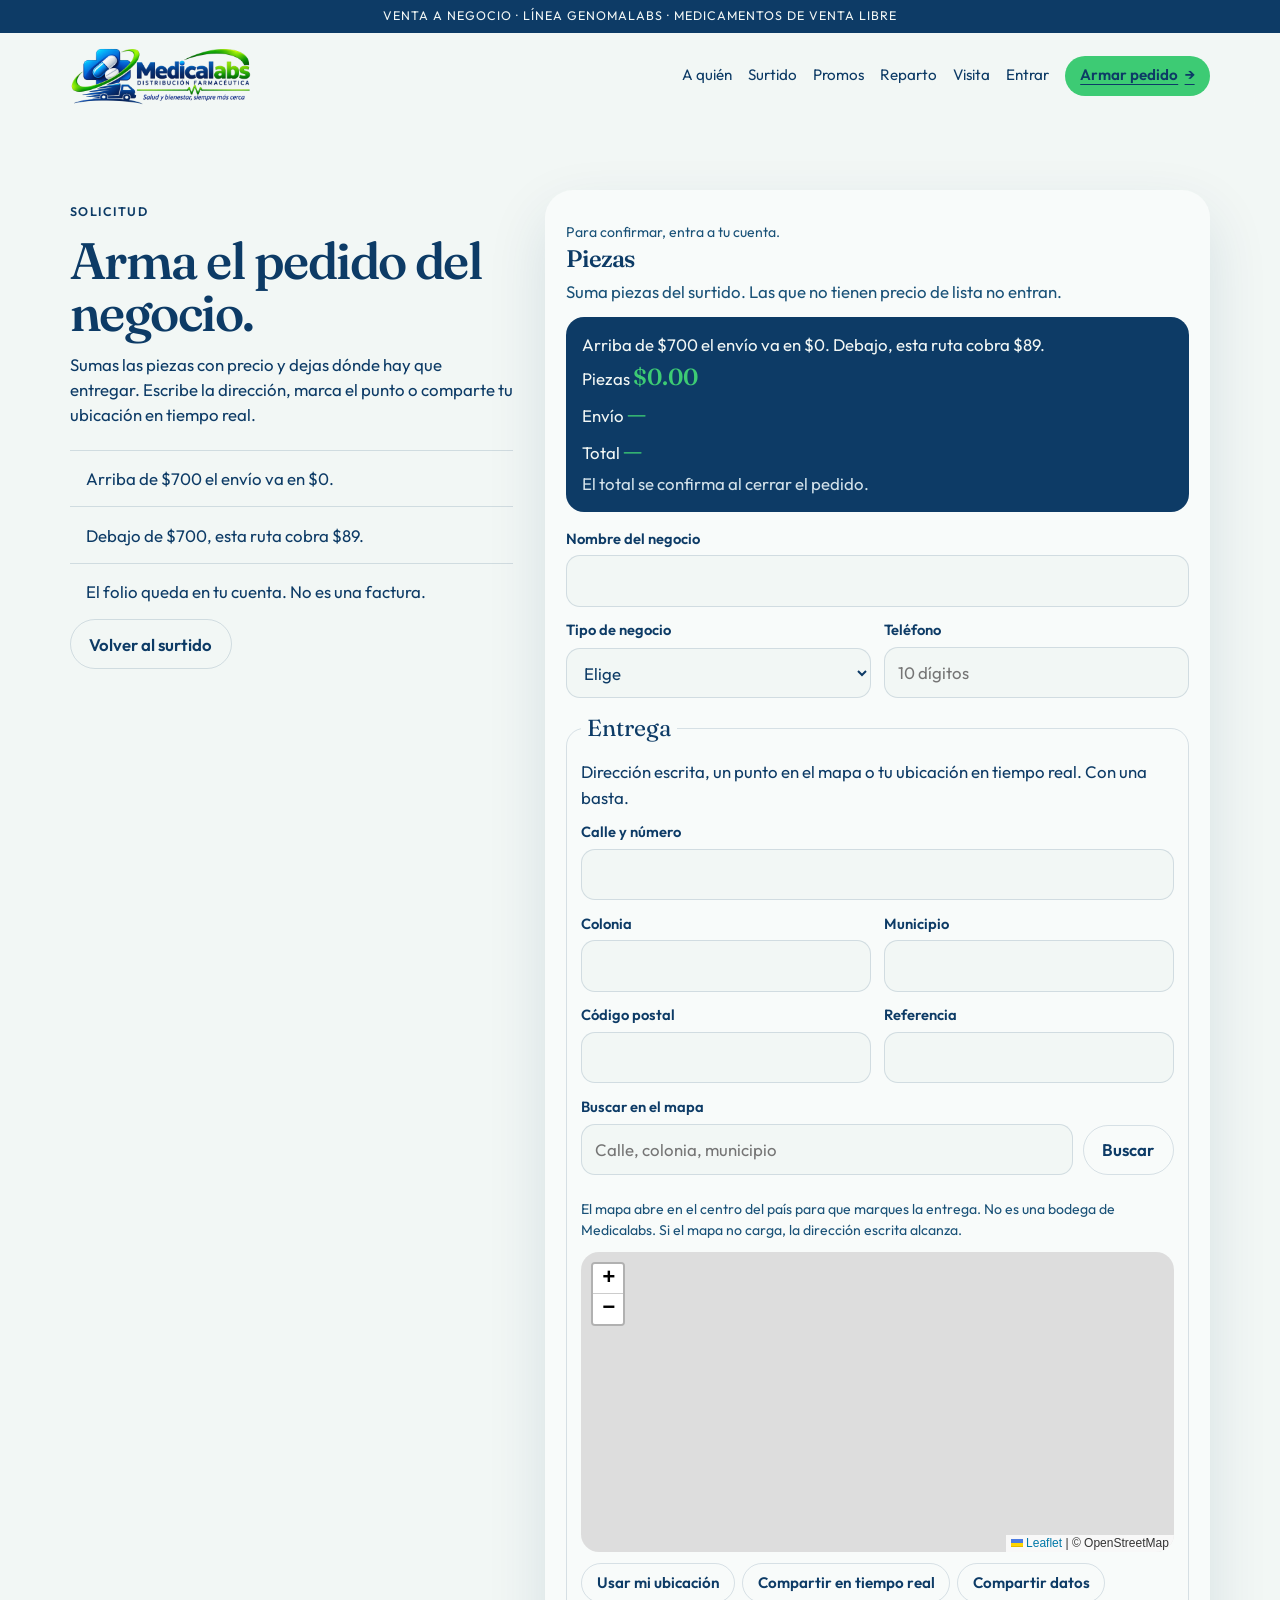
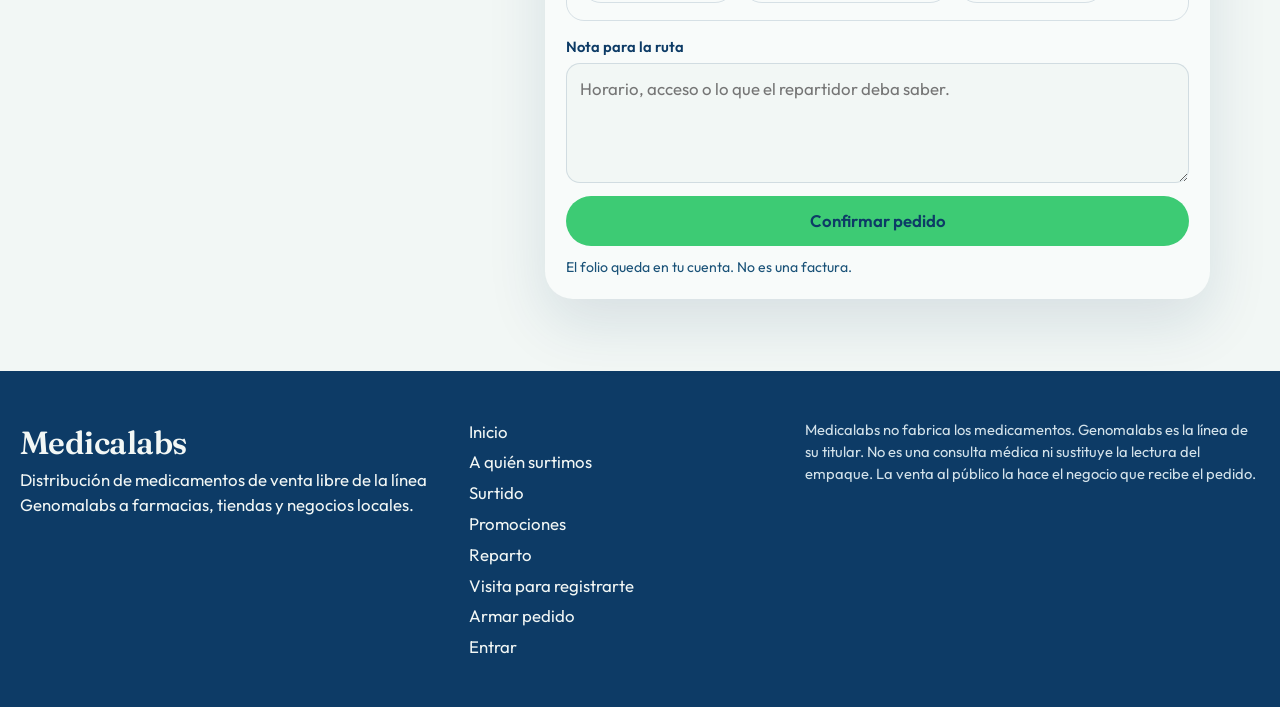
==== pedido.html @ 39375262 "Prepara Medicalabs para publicarse en Render. La página escucha el puerto que asigna Render, acepta " ====
<!DOCTYPE html>
<html lang="es-MX">
<head>
  <meta charset="UTF-8" />
  <meta name="viewport" content="width=device-width, initial-scale=1" />
  <title>Armar pedido | Medicalabs</title>
  <meta name="description" content="Arma el pedido del negocio. Dirección escrita o punto en el mapa. Envío en cero arriba de 700 pesos." />
  <link rel="icon" href="img/logo-icono.png" type="image/png" />
  <link rel="apple-touch-icon" href="img/logo-icono-180.png" />
  <link rel="preconnect" href="https://fonts.googleapis.com" />
  <link rel="preconnect" href="https://fonts.gstatic.com" crossorigin />
  <link href="https://fonts.googleapis.com/css2?family=Fraunces:ital,opsz,wght@0,9..144,500;0,9..144,620;1,9..144,520&family=Outfit:wght@400;500;600&display=swap" rel="stylesheet" />
  <link rel="stylesheet" href="css/styles.css" />
  <link rel="stylesheet" href="vendor/leaflet/leaflet.css" />
</head>
<body>
  <a class="skip" href="#contenido">Saltar al contenido</a>
  <header class="header" id="header">
    <div class="barra"><p>Venta a negocio · Línea Genomalabs · Medicamentos de venta libre</p></div>
    <div class="header__inner">
      <a class="marca" href="index.html">
        <img class="logo-completo" src="img/logo.png" alt="Medicalabs, distribución farmacéutica. Salud y bienestar, siempre más cerca." />
        <img class="logo-icono" src="img/logo-icono.png" alt="Medicalabs" />
      </a>
      <button class="nav-toggle" id="navToggle" type="button" aria-expanded="false" aria-controls="nav" aria-label="Abrir menú">
        <span></span><span></span>
      </button>
      <nav class="nav" id="nav" aria-label="Páginas">
        <a href="a-quien.html">A quién</a>
        <a href="surtido.html">Surtido</a>
        <a href="promociones.html">Promos</a>
        <a href="reparto.html">Reparto</a>
        <a href="visita.html">Visita</a>
        <span class="nav-sesion" id="sesionNav"></span>
        <a href="pedido.html" class="btn btn--lime btn--sm" id="pedidoBtn" aria-current="page">Armar pedido <span class="flecha" aria-hidden="true">→</span></a>
      </nav>
    </div>
  </header>

  <main id="contenido">
    <section class="bloque bloque--pedido" id="pedido">
      <div class="pedido__lado">
        <p class="kicker">Solicitud</p>
        <h1>Arma el pedido del negocio.</h1>
        <p>Sumas las piezas con precio y dejas dónde hay que entregar. Escribe la dirección, marca el punto o comparte tu ubicación en tiempo real.</p>
        <ol class="lado-pasos">
          <li>Arriba de $700 el envío va en $0.</li>
          <li>Debajo de $700, esta ruta cobra $89.</li>
          <li>El folio queda en tu cuenta. No es una factura.</li>
        </ol>
        <a class="btn btn--ghost" href="surtido.html">Volver al surtido</a>
      </div>
      <div class="pedido__caja">
        <div class="ok" id="formOk" hidden tabindex="-1">
          <p class="kicker">Pedido anotado</p>
          <p class="ok__folio" id="folio"></p>
          <p id="okTotales"></p>
          <p>Quedó en tu cuenta. El folio no sustituye una factura.</p>
          <a class="btn btn--lime btn--sm" href="cuenta.html">Ver lo que compraste <span class="flecha" aria-hidden="true">→</span></a>
        </div>
        <form id="pedidoForm" novalidate>
          <p class="aviso-mini" id="sesionPedido">Para confirmar, entra a tu cuenta.</p>
          <h3 class="pedido__subtitulo">Piezas</h3>
          <div id="carritoLineas"></div>
          <p class="muted" id="carritoVacio">Suma piezas del surtido. Las que no tienen precio de lista no entran.</p>
          <div class="envio-metro" id="envioMetro"></div>
          <div class="campo">
            <label for="negocio">Nombre del negocio</label>
            <input id="negocio" name="negocio" type="text" autocomplete="organization" required />
          </div>
          <div class="campo-par">
            <div class="campo">
              <label for="tipo">Tipo de negocio</label>
              <select id="tipo" name="tipo" required>
                <option value="">Elige</option>
                <option>Farmacia</option>
                <option>Tienda</option>
                <option>Negocio local</option>
              </select>
            </div>
            <div class="campo">
              <label for="telefono">Teléfono</label>
              <input id="telefono" name="telefono" type="tel" inputmode="numeric" autocomplete="tel" placeholder="10 dígitos" required />
            </div>
          </div>
          <fieldset class="entrega">
            <legend>Entrega</legend>
            <p>Dirección escrita, un punto en el mapa o tu ubicación en tiempo real. Con una basta.</p>
            <div class="campo">
              <label for="calle">Calle y número</label>
              <input id="calle" name="calle" type="text" autocomplete="address-line1" />
            </div>
            <div class="campo-par">
              <div class="campo">
                <label for="colonia">Colonia</label>
                <input id="colonia" name="colonia" type="text" autocomplete="address-level3" />
              </div>
              <div class="campo">
                <label for="municipio">Municipio</label>
                <input id="municipio" name="municipio" type="text" autocomplete="address-level2" />
              </div>
            </div>
            <div class="campo-par">
              <div class="campo">
                <label for="cp">Código postal</label>
                <input id="cp" name="cp" type="text" inputmode="numeric" autocomplete="postal-code" />
              </div>
              <div class="campo">
                <label for="referencia">Referencia</label>
                <input id="referencia" name="referencia" type="text" />
              </div>
            </div>
            <div class="mapa-buscar">
              <div class="campo">
                <label for="buscarMapa">Buscar en el mapa</label>
                <input id="buscarMapa" type="search" placeholder="Calle, colonia, municipio" />
              </div>
              <button class="btn btn--ghost" id="irMapa" type="button">Buscar</button>
            </div>
            <p class="aviso-mini" id="mapaAviso">El mapa abre en el centro del país para que marques la entrega. No es una bodega de Medicalabs. Si el mapa no carga, la dirección escrita alcanza.</p>
            <div id="mapa" class="mapa" role="application" aria-label="Mapa para marcar la entrega"></div>
            <div class="mapa-acciones">
              <button class="btn btn--ghost btn--sm" id="usarUbi" type="button">Usar mi ubicación</button>
              <button class="btn btn--ghost btn--sm" id="vivoUbi" type="button" aria-pressed="false">Compartir en tiempo real</button>
              <button class="btn btn--ghost btn--sm" id="compartirDatos" type="button">Compartir datos</button>
            </div>
            <button class="btn btn--ghost btn--sm" id="quitarPunto" type="button" hidden>Quitar punto</button>
            <input id="lat" type="hidden" />
            <input id="lng" type="hidden" />
          </fieldset>
          <div class="campo">
            <label for="nota">Nota para la ruta</label>
            <textarea id="nota" name="nota" rows="3" placeholder="Horario, acceso o lo que el repartidor deba saber."></textarea>
          </div>
          <ul class="errores" id="formError" hidden tabindex="-1"></ul>
          <button class="btn btn--lime btn--block" type="submit">Confirmar pedido</button>
          <p class="aviso-mini">El folio queda en tu cuenta. No es una factura.</p>
        </form>
      </div>
    </section>
  </main>

  <footer class="footer">
    <div>
      <p class="marca marca--clara"><span>Medicalabs</span></p>
      <p>Distribución de medicamentos de venta libre de la línea Genomalabs a farmacias, tiendas y negocios locales.</p>
    </div>
    <nav class="footer__links" aria-label="Mapa del sitio">
      <a href="index.html">Inicio</a>
      <a href="a-quien.html">A quién surtimos</a>
      <a href="surtido.html">Surtido</a>
      <a href="promociones.html">Promociones</a>
      <a href="reparto.html">Reparto</a>
      <a href="visita.html">Visita para registrarte</a>
      <a href="pedido.html">Armar pedido</a>
      <a href="entrar.html">Entrar</a>
    </nav>
    <p class="legal">Medicalabs no fabrica los medicamentos. Genomalabs es la línea de su titular. No es una consulta médica ni sustituye la lectura del empaque. La venta al público la hace el negocio que recibe el pedido.</p>
  </footer>
  <script src="vendor/leaflet/leaflet.js"></script>
  <script src="js/productos.js"></script>
  <script src="js/sesion.js"></script>
  <script src="js/ubi.js"></script>
  <script src="js/app.js"></script>
  <script src="js/motion.js"></script>
</body>
</html>
---- css/styles.css ----
:root {
  --ink: #0d3b66;
  --ink-2: #1a5278;
  --paper: #f2f7f5;
  --paper-2: #dceae4;
  --white: #f8fbfa;
  --lime: #3dcb74;
  --line: rgba(13, 59, 102, 0.14);
  --sombra: 0 24px 60px rgba(13, 59, 102, 0.12);
  --serif: "Fraunces", Georgia, serif;
  --sans: "Outfit", "Avenir Next", sans-serif;
}

* { box-sizing: border-box; }
[hidden] { display: none !important; }
html { scroll-behavior: smooth; }
body {
  margin: 0;
  background: var(--paper);
  color: var(--ink);
  font-family: var(--sans);
  font-size: 1.05rem;
  line-height: 1.5;
}
img { max-width: 100%; display: block; }
a { color: inherit; }
button, input, select, textarea { font: inherit; color: inherit; }
h1, h2, h3 { font-family: var(--serif); font-weight: 560; letter-spacing: -0.03em; line-height: 1.02; margin: 0; }
p { margin: 0; }

.skip {
  position: absolute;
  left: 1rem;
  top: -4rem;
  background: var(--lime);
  color: var(--ink);
  padding: 0.6rem 1rem;
  z-index: 20;
}
.skip:focus { top: 1rem; }

.header {
  position: sticky;
  top: 0;
  z-index: 10;
  background: rgba(242, 247, 245, 0.92);
  backdrop-filter: blur(12px);
}
.header.is-stuck { box-shadow: 0 1px 0 var(--line); }
.barra {
  background: var(--ink);
  color: var(--paper);
  text-align: center;
  font-size: 0.78rem;
  letter-spacing: 0.08em;
  text-transform: uppercase;
}
.barra p { padding: 0.45rem 1rem; }
.header__inner {
  display: flex;
  align-items: center;
  justify-content: space-between;
  gap: 1rem;
  max-width: 1180px;
  margin: 0 auto;
  padding: 0.85rem 1.25rem;
}
.marca {
  display: flex;
  align-items: center;
  gap: 0.7rem;
  text-decoration: none;
  font-weight: 600;
  letter-spacing: -0.03em;
  font-size: 1.15rem;
}
.marca svg { width: 36px; height: 36px; flex: none; }
.marca img { height: 58px; width: auto; display: block; }
.marca img.logo-icono { display: none; height: 52px; width: 52px; }
.nav { display: flex; align-items: center; flex-wrap: wrap; justify-content: flex-end; gap: 0.75rem 1rem; font-size: 0.95rem; }
.nav a { text-decoration: none; }
.nav a:not(.btn):hover { text-decoration: underline; text-underline-offset: 0.25em; }
.nav a[aria-current="page"] { font-weight: 600; text-decoration: underline; text-underline-offset: 0.25em; }
.nav-toggle {
  display: none;
  width: 46px;
  height: 46px;
  border: 1px solid var(--line);
  border-radius: 999px;
  background: transparent;
  padding: 0;
}
.nav-toggle span {
  display: block;
  width: 18px;
  height: 1.5px;
  margin: 5px auto;
  background: var(--ink);
}

.btn {
  display: inline-flex;
  align-items: center;
  justify-content: center;
  gap: 0.4rem;
  min-height: 48px;
  padding: 0.7rem 1.15rem;
  border-radius: 999px;
  border: 1px solid transparent;
  text-decoration: none;
  cursor: pointer;
  font-weight: 600;
  transition: transform 0.22s cubic-bezier(0.16, 1, 0.3, 1), box-shadow 0.22s ease, filter 0.22s ease, background 0.22s ease, border-color 0.22s ease;
}
.btn--sm { min-height: 40px; padding: 0.4rem 0.9rem; font-size: 0.95rem; }
.btn--lime { background: var(--lime); color: var(--ink); }
.btn--lime:hover { filter: brightness(1.06); box-shadow: 0 12px 26px rgba(13, 59, 102, 0.16); }
.btn--ghost { background: transparent; border-color: var(--line); }
.btn--ghost:hover { background: var(--white); }
.btn--block { width: 100%; }
.btn:hover { transform: translateY(-2px); }
.btn:active { transform: translateY(0) scale(0.98); }
.btn:disabled,
.btn:disabled:hover { transform: none; filter: none; box-shadow: none; cursor: not-allowed; }
.btn .flecha { display: inline-block; transition: transform 0.22s ease; }
.btn:hover .flecha { transform: translateX(4px); }
.pestanas button,
.tabs button,
.ayuda,
.nav-toggle {
  transition: transform 0.22s cubic-bezier(0.16, 1, 0.3, 1), background 0.22s ease, border-color 0.22s ease, color 0.22s ease;
}
.pestanas button:hover,
.tabs button:hover,
.ayuda:hover { transform: translateY(-2px); }
.pestanas button:active,
.tabs button:active,
.ayuda:active { transform: translateY(0) scale(0.98); }
.btn:focus-visible, a:focus-visible, button:focus-visible, input:focus-visible, select:focus-visible, textarea:focus-visible, summary:focus-visible {
  outline: 3px solid var(--ink);
  outline-offset: 3px;
}

.hero {
  max-width: 1180px;
  margin: 0 auto;
  padding: 2.2rem 1.25rem 1rem;
  display: grid;
  grid-template-columns: minmax(0, 1.05fr) minmax(0, 0.95fr);
  gap: 2rem;
  align-items: end;
}
.kicker {
  font-size: 0.78rem;
  letter-spacing: 0.12em;
  text-transform: uppercase;
  font-weight: 600;
  margin-bottom: 0.8rem;
}
.hero h1 { font-size: clamp(3.1rem, 6vw, 5.6rem); }
.hero h1 em { font-style: italic; font-weight: 520; }
.lead { margin-top: 1.1rem; max-width: 38rem; font-size: 1.15rem; }
.hero__actions { display: flex; flex-wrap: wrap; gap: 0.7rem; margin-top: 1.4rem; }
.hero__puntos {
  display: flex;
  flex-wrap: wrap;
  gap: 0.5rem;
  margin: 1.5rem 0 0;
  padding: 0;
  list-style: none;
}
.hero__puntos li {
  border: 1px solid var(--line);
  border-radius: 999px;
  padding: 0.35rem 0.75rem;
  font-size: 0.92rem;
  background: var(--white);
}
.hero__stage {
  display: grid;
  grid-template-columns: 1.15fr 0.85fr;
  grid-template-rows: 220px 180px;
  gap: 0.7rem;
}
.shot { margin: 0; position: relative; border-radius: 22px; overflow: hidden; background: var(--ink); }
.shot img { width: 100%; height: 100%; object-fit: cover; }
.shot--a { grid-row: 1 / span 2; }
.shot--a img { object-position: center 40%; }
.shot--b img { object-position: 70% center; }
.shot figcaption {
  position: absolute;
  left: 0.7rem;
  bottom: 0.7rem;
  background: var(--lime);
  color: var(--ink);
  border-radius: 999px;
  padding: 0.25rem 0.65rem;
  font-size: 0.78rem;
  font-weight: 600;
}

.cinta {
  margin-top: 2rem;
  border-block: 1px solid var(--line);
  overflow: hidden;
  background: var(--ink);
  color: var(--paper);
}
.cinta__pista {
  display: flex;
  gap: 2.5rem;
  width: max-content;
  padding: 0.85rem 0;
  animation: cinta 28s linear infinite;
  font-family: var(--serif);
  font-size: 1.35rem;
}
.cinta span::before { content: "· "; color: var(--lime); }
@keyframes cinta { to { transform: translateX(-50%); } }

.bloque { max-width: 1180px; margin: 0 auto; padding: 4.5rem 1.25rem; scroll-margin-top: 6.5rem; }
.bloque__cabeza { max-width: 40rem; margin-bottom: 2rem; }
.bloque h1, .bloque h2 { font-size: clamp(2.3rem, 4vw, 4rem); }
.cierre {
  display: flex;
  flex-wrap: wrap;
  align-items: end;
  justify-content: space-between;
  gap: 1.2rem;
}
.cierre p:last-child { margin-top: 0.7rem; max-width: 36rem; }
.escenas {
  max-width: 1180px;
  margin: 0 auto;
  padding: 0 1.25rem 0.5rem;
  display: grid;
  grid-template-columns: 1.25fr 0.85fr;
  gap: 0.8rem;
}
.escena {
  position: relative;
  margin: 0;
  border-radius: 22px;
  overflow: hidden;
  min-height: 320px;
  background: var(--ink);
}
.escena img { width: 100%; height: 100%; min-height: 320px; object-fit: cover; }
.escena figcaption {
  position: absolute;
  left: 0;
  right: 0;
  bottom: 0;
  margin: 0;
  padding: 2.2rem 1rem 1rem;
  color: var(--paper);
  background: linear-gradient(transparent, rgba(13, 59, 102, 0.9));
  font-family: var(--serif);
  font-size: clamp(1.35rem, 2vw, 1.8rem);
  line-height: 1.12;
}
.pasos-registro { display: grid; grid-template-columns: repeat(3, 1fr); gap: 0.8rem; }
.pasos-registro article {
  background: var(--white);
  border-radius: 20px;
  padding: 1rem 1.05rem 1.15rem;
}
.pasos-registro p:last-child { margin-top: 0.45rem; }
.modo { display: flex; flex-wrap: wrap; gap: 0.5rem; margin: 0 0 0.9rem; }
.modo label {
  display: flex;
  align-items: center;
  gap: 0.45rem;
  min-height: 44px;
  padding: 0.35rem 0.8rem;
  border: 1px solid var(--line);
  border-radius: 999px;
  background: var(--white);
  cursor: pointer;
}
.bloque__cabeza p:last-child { margin-top: 0.9rem; }

.canales { display: grid; grid-template-columns: repeat(3, 1fr); gap: 1rem; }
.canal {
  background: var(--white);
  border-radius: 24px;
  overflow: hidden;
  box-shadow: var(--sombra);
}
.canal img { height: 230px; width: 100%; object-fit: cover; }
.canal:nth-child(1) img { object-position: 75% center; }
.canal:nth-child(3) img { object-position: center 30%; }
.canal__cuerpo { padding: 1.1rem 1.15rem 1.3rem; }
.num { color: #1f7a62; font-weight: 600; letter-spacing: 0.08em; margin-bottom: 0.4rem; }
.canal h3 { font-size: 1.8rem; margin-bottom: 0.45rem; }

.franja { position: relative; height: 420px; margin: 0; }
.franja img { width: 100%; height: 100%; object-fit: cover; }
.franja__texto {
  position: absolute;
  inset: auto 0 0 0;
  padding: 2rem 1.25rem;
  background: linear-gradient(transparent, rgba(13, 59, 102, 0.82));
  color: var(--paper);
}
.franja__texto p {
  max-width: 1180px;
  margin: 0 auto;
  font-family: var(--serif);
  font-size: clamp(2rem, 4vw, 3.4rem);
  line-height: 1.05;
  font-weight: 520;
}

.bloque--ruta {
  display: grid;
  grid-template-columns: 0.9fr 1.1fr;
  gap: 2.5rem;
  align-items: center;
}
.ruta__fotos { display: grid; gap: 0.8rem; }
.ruta__grande, .ruta__chica { width: 100%; border-radius: 24px; object-fit: cover; }
.ruta__grande { height: 460px; object-position: center; }
.ruta__chica { height: 180px; object-position: center 60%; }
.pasos, .lado-pasos { list-style: none; margin: 1.4rem 0 0; padding: 0; }
.pasos li, .lado-pasos li {
  display: grid;
  gap: 0.2rem;
  padding: 0.95rem 0 0.95rem 1rem;
  border-top: 1px solid var(--line);
}
.pasos li strong { font-family: var(--serif); font-size: 1.45rem; font-weight: 560; }

.cuidados { display: grid; grid-template-columns: 1.2fr 1fr 1fr 1fr; gap: 0.8rem; }
.cuidados article {
  background: var(--white);
  border-radius: 22px;
  overflow: hidden;
}
.cuidados img { height: 180px; width: 100%; object-fit: cover; }
.cuidados h3, .cuidados p { margin: 0 1rem; }
.cuidados h3 { margin-top: 0.9rem; font-size: 1.45rem; }
.cuidados p { margin: 0.45rem 1rem 1.1rem; font-size: 0.98rem; }

.bloque--surtido { padding-top: 1rem; }
.vacio {
  display: flex;
  justify-content: space-between;
  gap: 2rem;
  align-items: end;
  background: var(--ink);
  color: var(--paper);
  border-radius: 28px;
  padding: 2rem;
}
.vacio h3 { font-size: clamp(1.8rem, 3vw, 2.6rem); max-width: 16ch; }
.vacio ul { margin: 1rem 0 0; padding-left: 1.1rem; }
.vacio li + li { margin-top: 0.35rem; }
.filtros { display: flex; flex-wrap: wrap; gap: 0.45rem; margin-bottom: 1rem; }
.chip {
  border: 1px solid var(--line);
  background: transparent;
  border-radius: 999px;
  min-height: 40px;
  padding: 0.3rem 0.85rem;
  cursor: pointer;
}
.chip.is-on { background: var(--ink); color: var(--paper); }
.fichas { display: grid; grid-template-columns: repeat(3, 1fr); gap: 1rem; }
.ficha { background: var(--white); border-radius: 22px; overflow: hidden; box-shadow: var(--sombra); }
.ficha img, .ficha__hueco { height: 210px; width: 100%; background: #fff; }
.ficha img { object-fit: contain; }
.ficha__hueco { object-fit: cover; background: #0d3b66; }
.ficha__cuerpo { padding: 1rem 1rem 1.15rem; display: grid; gap: 0.4rem; }
.ficha h3 { font-size: 1.2rem; }
.ficha__precio { font-weight: 600; }
.etiqueta {
  display: inline-block;
  width: max-content;
  background: var(--lime);
  color: var(--ink);
  border-radius: 999px;
  font-size: 0.78rem;
  font-weight: 600;
  padding: 0.15rem 0.55rem;
}
.ficha__hueco {
  display: grid;
  place-items: center;
  height: 120px;
  background: #0d3b66;
  color: var(--lime);
  font-family: var(--serif);
  font-size: 1.5rem;
}
.surtido-tools { display: grid; grid-template-columns: 1.4fr 0.8fr; gap: 0.8rem; margin-bottom: 0.6rem; }
.conteo { margin: 0 0 1rem; color: var(--ink-2); }
.ver-mas { margin-top: 1rem; }
.promos {
  scroll-margin-top: 6.5rem;
  max-width: 1180px;
  margin: 0 auto;
  padding: 1.4rem 1.25rem 0;
  display: grid;
  grid-template-columns: repeat(4, 1fr);
  gap: 0.8rem;
}
.promo {
  background: var(--ink);
  color: var(--paper);
  border-radius: 22px;
  padding: 1rem 1rem 1.1rem;
  display: grid;
  align-content: space-between;
  gap: 0.7rem;
  min-height: 210px;
}
.promo__pct {
  font-family: var(--serif);
  font-size: 3.2rem;
  line-height: 0.85;
  color: var(--lime);
  margin: 0;
}
.promo p { font-size: 0.95rem; }
.promo h3 { font-size: 1.25rem; color: var(--paper); }
.promo .muted { color: #d3e2ea; }
.promo .btn { justify-self: start; }
.promos--hoja { grid-template-columns: 1fr 1fr; padding-top: 0; }
.muted { color: var(--ink-2); }

.bloque--pedido {
  display: grid;
  grid-template-columns: 0.8fr 1.2fr;
  gap: 2rem;
  align-items: start;
}
.pedido__lado h2 { font-size: clamp(2.4rem, 4vw, 3.8rem); }
.pedido__lado > p { margin-top: 0.8rem; }
.pedido__caja {
  background: var(--white);
  border-radius: 28px;
  padding: 1.3rem;
  box-shadow: var(--sombra);
}
.campo { display: grid; gap: 0.35rem; margin-bottom: 0.8rem; }
.campo-par { display: grid; grid-template-columns: 1fr 1fr; gap: 0.8rem; }
label { font-size: 0.92rem; font-weight: 600; }
input, select, textarea {
  width: 100%;
  border: 1px solid var(--line);
  background: var(--paper);
  border-radius: 14px;
  padding: 0.75rem 0.8rem;
  min-height: 48px;
}
textarea { min-height: 120px; resize: vertical; }
.errores {
  margin: 0 0 0.8rem;
  padding: 0.7rem 0.7rem 0.7rem 1.4rem;
  background: #f8e4d8;
  border-radius: 14px;
}
.ok {
  background: var(--ink);
  color: var(--paper);
  border-radius: 18px;
  padding: 1rem 1rem 1.1rem;
  margin-bottom: 1rem;
}
.ok__folio { font-family: var(--serif); font-size: 2.2rem; color: var(--lime); }
.aviso-mini { margin-top: 0.7rem; font-size: 0.88rem; color: var(--ink-2); }
.piezas-vivas { margin: 0 0 0.8rem; padding-left: 1.1rem; }
.historial { margin-top: 1.4rem; border-top: 1px solid var(--line); padding-top: 1rem; }
.historial h3 { font-size: 1.3rem; margin-bottom: 0.7rem; }
.pedido-item {
  border-top: 1px solid var(--line);
  padding: 0.7rem 0;
  display: grid;
  gap: 0.15rem;
}
.pedido-item header { display: flex; justify-content: space-between; gap: 1rem; }
.pedido-item header span { font-size: 0.88rem; color: var(--ink-2); }

.faq { display: grid; gap: 0.6rem; }
.faq details {
  background: var(--white);
  border-radius: 16px;
  padding: 0.9rem 1rem;
}
.faq summary { cursor: pointer; font-weight: 600; }
.faq p { margin-top: 0.55rem; }

.footer {
  background: var(--ink);
  color: var(--paper);
  display: grid;
  grid-template-columns: 1.1fr 0.8fr 1.2fr;
  gap: 2rem;
  padding: 3rem 1.25rem;
}
.footer__links { display: grid; align-content: start; gap: 0.35rem; }
.footer__links a { color: var(--paper); text-decoration: none; }
.footer__links a:hover { text-decoration: underline; text-underline-offset: 0.2em; }
.footer .marca span { font-family: var(--serif); font-size: 2rem; }
.legal { font-size: 0.92rem; color: #d3e2ea; }
.canal:nth-child(1) img { object-position: center; }

@media (max-width: 980px) {
  .hero, .canales, .bloque--ruta, .bloque--pedido, .footer, .surtido-tools, .escenas, .pasos-registro {
    grid-template-columns: 1fr;
  }
  .promos, .fichas, .cuidados { grid-template-columns: 1fr 1fr; }
  .hero__stage { grid-template-rows: 240px 140px; }
  .ruta__grande { height: 320px; }
  .cuidados { grid-template-columns: 1fr 1fr; }
  .vacio { flex-direction: column; align-items: flex-start; }
}

@media (max-width: 760px) {
  .nav-toggle { display: block; }
  .nav {
    display: none;
    position: absolute;
    left: 0;
    right: 0;
    top: 100%;
    background: var(--paper);
    border-bottom: 1px solid var(--line);
    flex-direction: column;
    align-items: stretch;
    padding: 0.6rem 1.25rem 1rem;
  }
  .nav.is-open { display: flex; }
  .header { position: sticky; }
  .hero { padding-top: 1.2rem; }
  .hero h1 { font-size: 3rem; }
  .hero__stage { grid-template-columns: 1fr 1fr; grid-template-rows: 210px 120px; }
  .shot--a { grid-column: 1 / -1; grid-row: auto; height: 210px; }
  .cuidados, .campo-par, .promos, .fichas { grid-template-columns: 1fr; }
  .franja { height: 280px; }
}

.nav-sesion { display: flex; align-items: center; gap: 0.75rem; }
.sumado:empty { display: none; }
.sumado { margin: -0.2rem 0 0.8rem; font-weight: 600; }
.pedido__subtitulo { font-size: 1.5rem; margin: 0.2rem 0 0.5rem; }
.carrito-linea {
  display: grid;
  grid-template-columns: minmax(0, 1fr) auto auto;
  gap: 0.7rem;
  align-items: center;
  padding: 0.7rem 0;
  border-top: 1px solid var(--line);
}
.carrito-linea__lado { display: grid; justify-items: end; gap: 0.35rem; }
.qty { width: 4.6rem; min-height: 42px; padding: 0.35rem 0.5rem; }
.envio-metro {
  background: var(--ink);
  color: var(--paper);
  border-radius: 18px;
  padding: 0.95rem 1rem;
  margin: 0.8rem 0 1rem;
  display: grid;
  gap: 0.15rem;
}
.envio-metro strong { color: var(--lime); font-family: var(--serif); font-size: 1.45rem; font-weight: 560; }
.envio-metro .muted { color: #d3e2ea; }
.entrega {
  border: 1px solid var(--line);
  border-radius: 18px;
  margin: 0 0 0.9rem;
  padding: 0.85rem 0.9rem 0.3rem;
}
.entrega legend { font-family: var(--serif); font-size: 1.45rem; padding: 0 0.35rem; }
.entrega > p { margin-bottom: 0.7rem; }
.mapa-buscar { display: grid; grid-template-columns: 1fr auto; gap: 0.6rem; align-items: end; }
.mapa-buscar .btn { margin-bottom: 0.8rem; }
.mapa {
  height: 300px;
  border-radius: 18px;
  margin: 0.2rem 0 0.7rem;
  background: #d4e4ea;
  isolation: isolate;
}
.mapa-acciones { display: flex; flex-wrap: wrap; gap: 0.45rem; margin: 0 0 0.75rem; }
.pin-crudo { background: transparent; border: 0; }
.pin-vivo {
  display: block;
  width: 16px;
  height: 16px;
  border-radius: 50%;
  background: #0d3b66;
  border: 2px solid #fff;
  box-shadow: 0 0 0 1px #0d3b66;
}
.pin-vivo.is-on { background: #3dcb74; box-shadow: 0 0 0 6px rgba(61, 203, 116, 0.35); }
.ok .btn { margin-top: 0.85rem; }

.auth { max-width: 640px; margin: 0 auto; padding: 2.5rem 1.25rem 4rem; }
.auth h1, .panel h1 { font-size: clamp(2.5rem, 6vw, 4.2rem); }
.auth .lead, .panel .lead { margin-top: 0.75rem; }
.auth__caja, .compra {
  background: var(--white);
  border-radius: 24px;
  padding: 1.15rem;
  box-shadow: var(--sombra);
}
.auth__caja { margin-top: 1rem; }
.pestanas, .tabs { display: flex; flex-wrap: wrap; gap: 0.45rem; margin-top: 1.1rem; }
.pestanas button, .tabs button {
  display: inline-flex;
  align-items: center;
  gap: 0.4rem;
  min-height: 44px;
  border-radius: 999px;
  border: 1px solid var(--line);
  background: transparent;
  padding: 0.3rem 0.9rem;
  cursor: pointer;
}
.pestanas button[aria-selected="true"], .tabs button[aria-selected="true"] { background: var(--ink); color: var(--paper); }
.tabs svg { width: 18px; height: 18px; }
.aviso:empty { display: none; }
.aviso { margin-top: 0.8rem; }
.aviso a { word-break: break-all; }
.panel { max-width: 880px; margin: 0 auto; padding: 2.5rem 1.25rem 4rem; }
.titulo-ayuda { display: flex; align-items: center; justify-content: flex-start; gap: 0.75rem; }
.titulo-ayuda h1 { flex: 0 1 auto; }
.ayuda {
  width: 44px;
  height: 44px;
  border-radius: 50%;
  border: 1px solid var(--line);
  background: var(--white);
  cursor: pointer;
  font-weight: 600;
}
.ayuda-texto {
  display: grid;
  gap: 0.4rem;
  background: var(--white);
  border-radius: 16px;
  padding: 0.9rem 1rem;
  margin-top: 0.8rem;
}
.compra { margin-top: 0.75rem; }
.compra header { display: flex; justify-content: space-between; gap: 1rem; }
.compra header span, .compra p { font-size: 0.98rem; }
.compra ul { margin: 0.45rem 0; padding-left: 1.1rem; }
.compra select { margin-top: 0.35rem; }
#panelNo p { margin: 0.8rem 0 1rem; }
.check { display: flex; align-items: center; gap: 0.55rem; margin-top: 0.8rem; font-weight: 600; }
.check input { width: 1.15rem; min-height: 1.15rem; }
.vacio--cuenta { margin-top: 1rem; }
.vacio--cuenta h2 { font-size: clamp(1.8rem, 3vw, 2.5rem); color: var(--paper); }
.chat {
  position: fixed;
  right: 1rem;
  bottom: 1rem;
  z-index: 20;
  display: grid;
  justify-items: end;
  gap: 0.45rem;
}
.chat__caja {
  width: min(320px, calc(100vw - 2rem));
  background: var(--white);
  border-radius: 18px;
  padding: 0.9rem;
  box-shadow: var(--sombra);
}
.chat__acciones { display: flex; gap: 0.4rem; margin: 0.4rem 0; }
.anima .palabra {
  display: inline-block;
  animation: palabra-entra 0.7s both;
}
@keyframes palabra-entra {
  from { opacity: 0; transform: translateY(0.35em); }
  to { opacity: 1; transform: none; }
}

@media (max-width: 760px) {
  .nav-sesion { flex-direction: column; align-items: stretch; }
  .carrito-linea, .mapa-buscar { grid-template-columns: 1fr; }
  .carrito-linea__lado { justify-items: start; }
  .mapa-buscar .btn { margin-bottom: 0.8rem; width: 100%; }
}

.pagina { max-width: 1180px; margin: 0 auto; padding: 2.4rem 1.25rem 1rem; }
.pagina h1, .hero h1 { max-width: 16ch; }
.pagina h1 { font-size: clamp(2.6rem, 5vw, 4.4rem); }
.pagina .lead { margin-top: 0.9rem; }
.pagina__acciones { display: flex; flex-wrap: wrap; gap: 0.7rem; margin-top: 1.3rem; }
.puertas {
  max-width: 1180px;
  margin: 0 auto;
  padding: 0.4rem 1.25rem 3rem;
  display: grid;
  grid-template-columns: 1fr 1fr;
  gap: 0.85rem;
}
.puerta {
  display: grid;
  grid-template-columns: 148px minmax(0, 1fr);
  gap: 0.9rem;
  align-items: center;
  text-decoration: none;
  background: var(--white);
  border: 1px solid var(--line);
  border-radius: 22px;
  overflow: hidden;
  min-height: 148px;
  transition: transform 0.28s cubic-bezier(0.16, 1, 0.3, 1), box-shadow 0.28s ease;
}
.puerta img { width: 148px; height: 148px; object-fit: cover; }
.puerta h3 { font-size: 1.7rem; }
.puerta p:last-child { margin-top: 0.35rem; }
.puerta:hover { transform: translateY(-4px); box-shadow: var(--sombra); }
.puerta:active { transform: translateY(0) scale(0.99); }
.anuncios { display: grid; gap: 0.85rem; margin-top: 1.6rem; }
.anuncio {
  background: var(--white);
  border-radius: 22px;
  padding: 1.15rem 1.2rem 1.2rem;
  border: 1px solid var(--line);
}
.anuncio h2 { font-size: clamp(1.8rem, 3vw, 2.6rem); max-width: 22ch; }
.anuncio p { margin-top: 0.55rem; }
.anuncio .btn { margin-top: 0.9rem; }
.nota-honesta {
  margin-top: 1rem;
  padding: 0.85rem 1rem;
  border-radius: 16px;
  background: var(--paper-2);
}
main { animation: pagina-entra 0.45s cubic-bezier(0.16, 1, 0.3, 1) both; }
@keyframes pagina-entra {
  from { opacity: 0; transform: translateY(12px); }
  to { opacity: 1; transform: none; }
}

@media (max-width: 760px) {
  .marca img.logo-completo { display: none; }
  .marca img.logo-icono { display: block; height: 48px; width: 48px; }
  .escenas, .pasos-registro { grid-template-columns: 1fr; }
  .puertas { grid-template-columns: 1fr; }
  .puerta { grid-template-columns: 112px minmax(0, 1fr); }
  .puerta img { width: 112px; height: 100%; min-height: 112px; }
  .promos--hoja { grid-template-columns: 1fr; }
}

@media (prefers-reduced-motion: reduce) {
  html { scroll-behavior: auto; }
  .cinta__pista, main { animation: none; }
  .anima .palabra { animation: none; opacity: 1; transform: none; }
  .btn, .btn .flecha, .puerta, .pestanas button, .tabs button, .ayuda, .nav-toggle {
    transition: none;
  }
  .btn:hover, .btn:active, .puerta:hover, .puerta:active,
  .pestanas button:hover, .tabs button:hover, .ayuda:hover { transform: none; }
}
---- vendor/leaflet/leaflet.css ----
/* required styles */

.leaflet-pane,
.leaflet-tile,
.leaflet-marker-icon,
.leaflet-marker-shadow,
.leaflet-tile-container,
.leaflet-pane > svg,
.leaflet-pane > canvas,
.leaflet-zoom-box,
.leaflet-image-layer,
.leaflet-layer {
	position: absolute;
	left: 0;
	top: 0;
	}
.leaflet-container {
	overflow: hidden;
	}
.leaflet-tile,
.leaflet-marker-icon,
.leaflet-marker-shadow {
	-webkit-user-select: none;
	   -moz-user-select: none;
	        user-select: none;
	  -webkit-user-drag: none;
	}
/* Prevents IE11 from highlighting tiles in blue */
.leaflet-tile::selection {
	background: transparent;
}
/* Safari renders non-retina tile on retina better with this, but Chrome is worse */
.leaflet-safari .leaflet-tile {
	image-rendering: -webkit-optimize-contrast;
	}
/* hack that prevents hw layers "stretching" when loading new tiles */
.leaflet-safari .leaflet-tile-container {
	width: 1600px;
	height: 1600px;
	-webkit-transform-origin: 0 0;
	}
.leaflet-marker-icon,
.leaflet-marker-shadow {
	display: block;
	}
/* .leaflet-container svg: reset svg max-width decleration shipped in Joomla! (joomla.org) 3.x */
/* .leaflet-container img: map is broken in FF if you have max-width: 100% on tiles */
.leaflet-container .leaflet-overlay-pane svg {
	max-width: none !important;
	max-height: none !important;
	}
.leaflet-container .leaflet-marker-pane img,
.leaflet-container .leaflet-shadow-pane img,
.leaflet-container .leaflet-tile-pane img,
.leaflet-container img.leaflet-image-layer,
.leaflet-container .leaflet-tile {
	max-width: none !important;
	max-height: none !important;
	width: auto;
	padding: 0;
	}

.leaflet-container img.leaflet-tile {
	/* See: https://bugs.chromium.org/p/chromium/issues/detail?id=600120 */
	mix-blend-mode: plus-lighter;
}

.leaflet-container.leaflet-touch-zoom {
	-ms-touch-action: pan-x pan-y;
	touch-action: pan-x pan-y;
	}
.leaflet-container.leaflet-touch-drag {
	-ms-touch-action: pinch-zoom;
	/* Fallback for FF which doesn't support pinch-zoom */
	touch-action: none;
	touch-action: pinch-zoom;
}
.leaflet-container.leaflet-touch-drag.leaflet-touch-zoom {
	-ms-touch-action: none;
	touch-action: none;
}
.leaflet-container {
	-webkit-tap-highlight-color: transparent;
}
.leaflet-container a {
	-webkit-tap-highlight-color: rgba(51, 181, 229, 0.4);
}
.leaflet-tile {
	filter: inherit;
	visibility: hidden;
	}
.leaflet-tile-loaded {
	visibility: inherit;
	}
.leaflet-zoom-box {
	width: 0;
	height: 0;
	-moz-box-sizing: border-box;
	     box-sizing: border-box;
	z-index: 800;
	}
/* workaround for https://bugzilla.mozilla.org/show_bug.cgi?id=888319 */
.leaflet-overlay-pane svg {
	-moz-user-select: none;
	}

.leaflet-pane         { z-index: 400; }

.leaflet-tile-pane    { z-index: 200; }
.leaflet-overlay-pane { z-index: 400; }
.leaflet-shadow-pane  { z-index: 500; }
.leaflet-marker-pane  { z-index: 600; }
.leaflet-tooltip-pane   { z-index: 650; }
.leaflet-popup-pane   { z-index: 700; }

.leaflet-map-pane canvas { z-index: 100; }
.leaflet-map-pane svg    { z-index: 200; }

.leaflet-vml-shape {
	width: 1px;
	height: 1px;
	}
.lvml {
	behavior: url(#default#VML);
	display: inline-block;
	position: absolute;
	}


/* control positioning */

.leaflet-control {
	position: relative;
	z-index: 800;
	pointer-events: visiblePainted; /* IE 9-10 doesn't have auto */
	pointer-events: auto;
	}
.leaflet-top,
.leaflet-bottom {
	position: absolute;
	z-index: 1000;
	pointer-events: none;
	}
.leaflet-top {
	top: 0;
	}
.leaflet-right {
	right: 0;
	}
.leaflet-bottom {
	bottom: 0;
	}
.leaflet-left {
	left: 0;
	}
.leaflet-control {
	float: left;
	clear: both;
	}
.leaflet-right .leaflet-control {
	float: right;
	}
.leaflet-top .leaflet-control {
	margin-top: 10px;
	}
.leaflet-bottom .leaflet-control {
	margin-bottom: 10px;
	}
.leaflet-left .leaflet-control {
	margin-left: 10px;
	}
.leaflet-right .leaflet-control {
	margin-right: 10px;
	}


/* zoom and fade animations */

.leaflet-fade-anim .leaflet-popup {
	opacity: 0;
	-webkit-transition: opacity 0.2s linear;
	   -moz-transition: opacity 0.2s linear;
	        transition: opacity 0.2s linear;
	}
.leaflet-fade-anim .leaflet-map-pane .leaflet-popup {
	opacity: 1;
	}
.leaflet-zoom-animated {
	-webkit-transform-origin: 0 0;
	    -ms-transform-origin: 0 0;
	        transform-origin: 0 0;
	}
svg.leaflet-zoom-animated {
	will-change: transform;
}

.leaflet-zoom-anim .leaflet-zoom-animated {
	-webkit-transition: -webkit-transform 0.25s cubic-bezier(0,0,0.25,1);
	   -moz-transition:    -moz-transform 0.25s cubic-bezier(0,0,0.25,1);
	        transition:         transform 0.25s cubic-bezier(0,0,0.25,1);
	}
.leaflet-zoom-anim .leaflet-tile,
.leaflet-pan-anim .leaflet-tile {
	-webkit-transition: none;
	   -moz-transition: none;
	        transition: none;
	}

.leaflet-zoom-anim .leaflet-zoom-hide {
	visibility: hidden;
	}


/* cursors */

.leaflet-interactive {
	cursor: pointer;
	}
.leaflet-grab {
	cursor: -webkit-grab;
	cursor:    -moz-grab;
	cursor:         grab;
	}
.leaflet-crosshair,
.leaflet-crosshair .leaflet-interactive {
	cursor: crosshair;
	}
.leaflet-popup-pane,
.leaflet-control {
	cursor: auto;
	}
.leaflet-dragging .leaflet-grab,
.leaflet-dragging .leaflet-grab .leaflet-interactive,
.leaflet-dragging .leaflet-marker-draggable {
	cursor: move;
	cursor: -webkit-grabbing;
	cursor:    -moz-grabbing;
	cursor:         grabbing;
	}

/* marker & overlays interactivity */
.leaflet-marker-icon,
.leaflet-marker-shadow,
.leaflet-image-layer,
.leaflet-pane > svg path,
.leaflet-tile-container {
	pointer-events: none;
	}

.leaflet-marker-icon.leaflet-interactive,
.leaflet-image-layer.leaflet-interactive,
.leaflet-pane > svg path.leaflet-interactive,
svg.leaflet-image-layer.leaflet-interactive path {
	pointer-events: visiblePainted; /* IE 9-10 doesn't have auto */
	pointer-events: auto;
	}

/* visual tweaks */

.leaflet-container {
	background: #ddd;
	outline-offset: 1px;
	}
.leaflet-container a {
	color: #0078A8;
	}
.leaflet-zoom-box {
	border: 2px dotted #38f;
	background: rgba(255,255,255,0.5);
	}


/* general typography */
.leaflet-container {
	font-family: "Helvetica Neue", Arial, Helvetica, sans-serif;
	font-size: 12px;
	font-size: 0.75rem;
	line-height: 1.5;
	}


/* general toolbar styles */

.leaflet-bar {
	box-shadow: 0 1px 5px rgba(0,0,0,0.65);
	border-radius: 4px;
	}
.leaflet-bar a {
	background-color: #fff;
	border-bottom: 1px solid #ccc;
	width: 26px;
	height: 26px;
	line-height: 26px;
	display: block;
	text-align: center;
	text-decoration: none;
	color: black;
	}
.leaflet-bar a,
.leaflet-control-layers-toggle {
	background-position: 50% 50%;
	background-repeat: no-repeat;
	display: block;
	}
.leaflet-bar a:hover,
.leaflet-bar a:focus {
	background-color: #f4f4f4;
	}
.leaflet-bar a:first-child {
	border-top-left-radius: 4px;
	border-top-right-radius: 4px;
	}
.leaflet-bar a:last-child {
	border-bottom-left-radius: 4px;
	border-bottom-right-radius: 4px;
	border-bottom: none;
	}
.leaflet-bar a.leaflet-disabled {
	cursor: default;
	background-color: #f4f4f4;
	color: #bbb;
	}

.leaflet-touch .leaflet-bar a {
	width: 30px;
	height: 30px;
	line-height: 30px;
	}
.leaflet-touch .leaflet-bar a:first-child {
	border-top-left-radius: 2px;
	border-top-right-radius: 2px;
	}
.leaflet-touch .leaflet-bar a:last-child {
	border-bottom-left-radius: 2px;
	border-bottom-right-radius: 2px;
	}

/* zoom control */

.leaflet-control-zoom-in,
.leaflet-control-zoom-out {
	font: bold 18px 'Lucida Console', Monaco, monospace;
	text-indent: 1px;
	}

.leaflet-touch .leaflet-control-zoom-in, .leaflet-touch .leaflet-control-zoom-out  {
	font-size: 22px;
	}


/* layers control */

.leaflet-control-layers {
	box-shadow: 0 1px 5px rgba(0,0,0,0.4);
	background: #fff;
	border-radius: 5px;
	}
.leaflet-control-layers-toggle {
	background-image: url(images/layers.png);
	width: 36px;
	height: 36px;
	}
.leaflet-retina .leaflet-control-layers-toggle {
	background-image: url(images/layers-2x.png);
	background-size: 26px 26px;
	}
.leaflet-touch .leaflet-control-layers-toggle {
	width: 44px;
	height: 44px;
	}
.leaflet-control-layers .leaflet-control-layers-list,
.leaflet-control-layers-expanded .leaflet-control-layers-toggle {
	display: none;
	}
.leaflet-control-layers-expanded .leaflet-control-layers-list {
	display: block;
	position: relative;
	}
.leaflet-control-layers-expanded {
	padding: 6px 10px 6px 6px;
	color: #333;
	background: #fff;
	}
.leaflet-control-layers-scrollbar {
	overflow-y: scroll;
	overflow-x: hidden;
	padding-right: 5px;
	}
.leaflet-control-layers-selector {
	margin-top: 2px;
	position: relative;
	top: 1px;
	}
.leaflet-control-layers label {
	display: block;
	font-size: 13px;
	font-size: 1.08333em;
	}
.leaflet-control-layers-separator {
	height: 0;
	border-top: 1px solid #ddd;
	margin: 5px -10px 5px -6px;
	}

/* Default icon URLs */
.leaflet-default-icon-path { /* used only in path-guessing heuristic, see L.Icon.Default */
	background-image: url(images/marker-icon.png);
	}


/* attribution and scale controls */

.leaflet-container .leaflet-control-attribution {
	background: #fff;
	background: rgba(255, 255, 255, 0.8);
	margin: 0;
	}
.leaflet-control-attribution,
.leaflet-control-scale-line {
	padding: 0 5px;
	color: #333;
	line-height: 1.4;
	}
.leaflet-control-attribution a {
	text-decoration: none;
	}
.leaflet-control-attribution a:hover,
.leaflet-control-attribution a:focus {
	text-decoration: underline;
	}
.leaflet-attribution-flag {
	display: inline !important;
	vertical-align: baseline !important;
	width: 1em;
	height: 0.6669em;
	}
.leaflet-left .leaflet-control-scale {
	margin-left: 5px;
	}
.leaflet-bottom .leaflet-control-scale {
	margin-bottom: 5px;
	}
.leaflet-control-scale-line {
	border: 2px solid #777;
	border-top: none;
	line-height: 1.1;
	padding: 2px 5px 1px;
	white-space: nowrap;
	-moz-box-sizing: border-box;
	     box-sizing: border-box;
	background: rgba(255, 255, 255, 0.8);
	text-shadow: 1px 1px #fff;
	}
.leaflet-control-scale-line:not(:first-child) {
	border-top: 2px solid #777;
	border-bottom: none;
	margin-top: -2px;
	}
.leaflet-control-scale-line:not(:first-child):not(:last-child) {
	border-bottom: 2px solid #777;
	}

.leaflet-touch .leaflet-control-attribution,
.leaflet-touch .leaflet-control-layers,
.leaflet-touch .leaflet-bar {
	box-shadow: none;
	}
.leaflet-touch .leaflet-control-layers,
.leaflet-touch .leaflet-bar {
	border: 2px solid rgba(0,0,0,0.2);
	background-clip: padding-box;
	}


/* popup */

.leaflet-popup {
	position: absolute;
	text-align: center;
	margin-bottom: 20px;
	}
.leaflet-popup-content-wrapper {
	padding: 1px;
	text-align: left;
	border-radius: 12px;
	}
.leaflet-popup-content {
	margin: 13px 24px 13px 20px;
	line-height: 1.3;
	font-size: 13px;
	font-size: 1.08333em;
	min-height: 1px;
	}
.leaflet-popup-content p {
	margin: 17px 0;
	margin: 1.3em 0;
	}
.leaflet-popup-tip-container {
	width: 40px;
	height: 20px;
	position: absolute;
	left: 50%;
	margin-top: -1px;
	margin-left: -20px;
	overflow: hidden;
	pointer-events: none;
	}
.leaflet-popup-tip {
	width: 17px;
	height: 17px;
	padding: 1px;

	margin: -10px auto 0;
	pointer-events: auto;

	-webkit-transform: rotate(45deg);
	   -moz-transform: rotate(45deg);
	    -ms-transform: rotate(45deg);
	        transform: rotate(45deg);
	}
.leaflet-popup-content-wrapper,
.leaflet-popup-tip {
	background: white;
	color: #333;
	box-shadow: 0 3px 14px rgba(0,0,0,0.4);
	}
.leaflet-container a.leaflet-popup-close-button {
	position: absolute;
	top: 0;
	right: 0;
	border: none;
	text-align: center;
	width: 24px;
	height: 24px;
	font: 16px/24px Tahoma, Verdana, sans-serif;
	color: #757575;
	text-decoration: none;
	background: transparent;
	}
.leaflet-container a.leaflet-popup-close-button:hover,
.leaflet-container a.leaflet-popup-close-button:focus {
	color: #585858;
	}
.leaflet-popup-scrolled {
	overflow: auto;
	}

.leaflet-oldie .leaflet-popup-content-wrapper {
	-ms-zoom: 1;
	}
.leaflet-oldie .leaflet-popup-tip {
	width: 24px;
	margin: 0 auto;

	-ms-filter: "progid:DXImageTransform.Microsoft.Matrix(M11=0.70710678, M12=0.70710678, M21=-0.70710678, M22=0.70710678)";
	filter: progid:DXImageTransform.Microsoft.Matrix(M11=0.70710678, M12=0.70710678, M21=-0.70710678, M22=0.70710678);
	}

.leaflet-oldie .leaflet-control-zoom,
.leaflet-oldie .leaflet-control-layers,
.leaflet-oldie .leaflet-popup-content-wrapper,
.leaflet-oldie .leaflet-popup-tip {
	border: 1px solid #999;
	}


/* div icon */

.leaflet-div-icon {
	background: #fff;
	border: 1px solid #666;
	}


/* Tooltip */
/* Base styles for the element that has a tooltip */
.leaflet-tooltip {
	position: absolute;
	padding: 6px;
	background-color: #fff;
	border: 1px solid #fff;
	border-radius: 3px;
	color: #222;
	white-space: nowrap;
	-webkit-user-select: none;
	-moz-user-select: none;
	-ms-user-select: none;
	user-select: none;
	pointer-events: none;
	box-shadow: 0 1px 3px rgba(0,0,0,0.4);
	}
.leaflet-tooltip.leaflet-interactive {
	cursor: pointer;
	pointer-events: auto;
	}
.leaflet-tooltip-top:before,
.leaflet-tooltip-bottom:before,
.leaflet-tooltip-left:before,
.leaflet-tooltip-right:before {
	position: absolute;
	pointer-events: none;
	border: 6px solid transparent;
	background: transparent;
	content: "";
	}

/* Directions */

.leaflet-tooltip-bottom {
	margin-top: 6px;
}
.leaflet-tooltip-top {
	margin-top: -6px;
}
.leaflet-tooltip-bottom:before,
.leaflet-tooltip-top:before {
	left: 50%;
	margin-left: -6px;
	}
.leaflet-tooltip-top:before {
	bottom: 0;
	margin-bottom: -12px;
	border-top-color: #fff;
	}
.leaflet-tooltip-bottom:before {
	top: 0;
	margin-top: -12px;
	margin-left: -6px;
	border-bottom-color: #fff;
	}
.leaflet-tooltip-left {
	margin-left: -6px;
}
.leaflet-tooltip-right {
	margin-left: 6px;
}
.leaflet-tooltip-left:before,
.leaflet-tooltip-right:before {
	top: 50%;
	margin-top: -6px;
	}
.leaflet-tooltip-left:before {
	right: 0;
	margin-right: -12px;
	border-left-color: #fff;
	}
.leaflet-tooltip-right:before {
	left: 0;
	margin-left: -12px;
	border-right-color: #fff;
	}

/* Printing */

@media print {
	/* Prevent printers from removing background-images of controls. */
	.leaflet-control {
		-webkit-print-color-adjust: exact;
		print-color-adjust: exact;
		}
	}
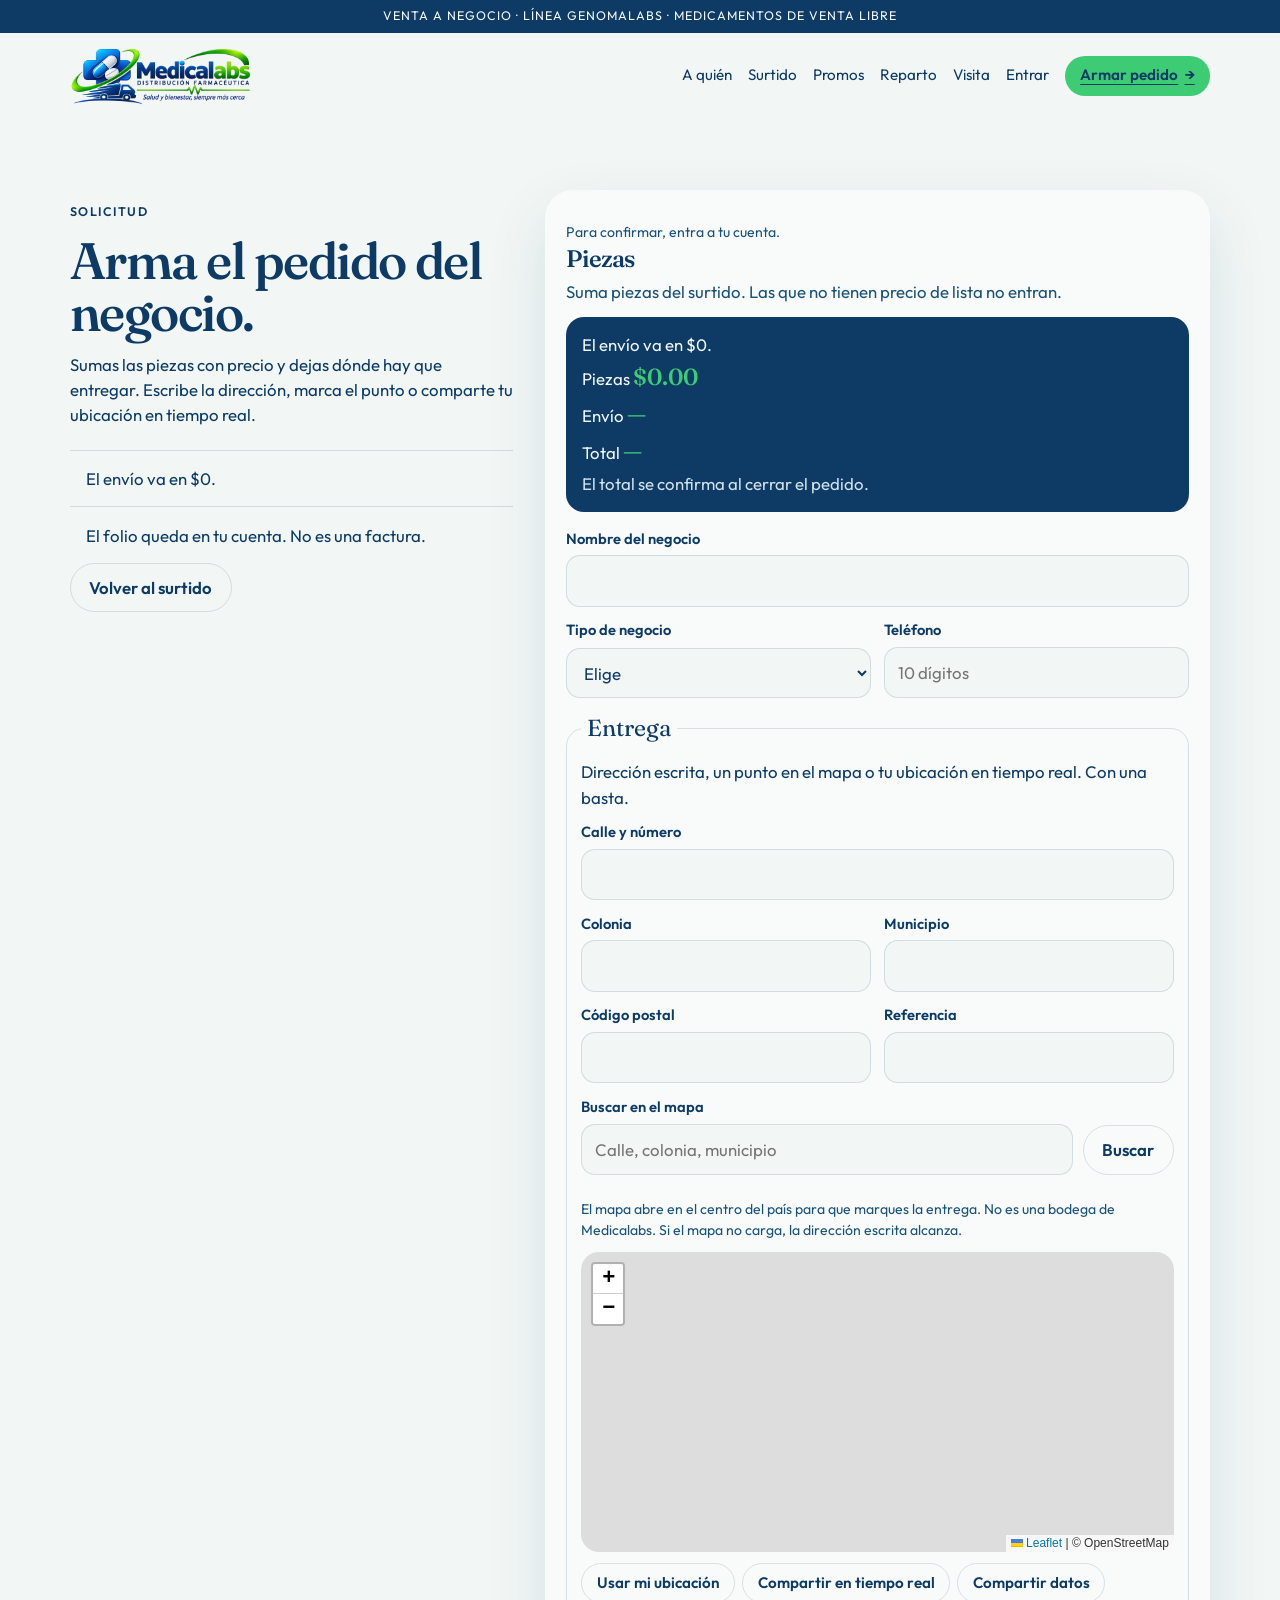
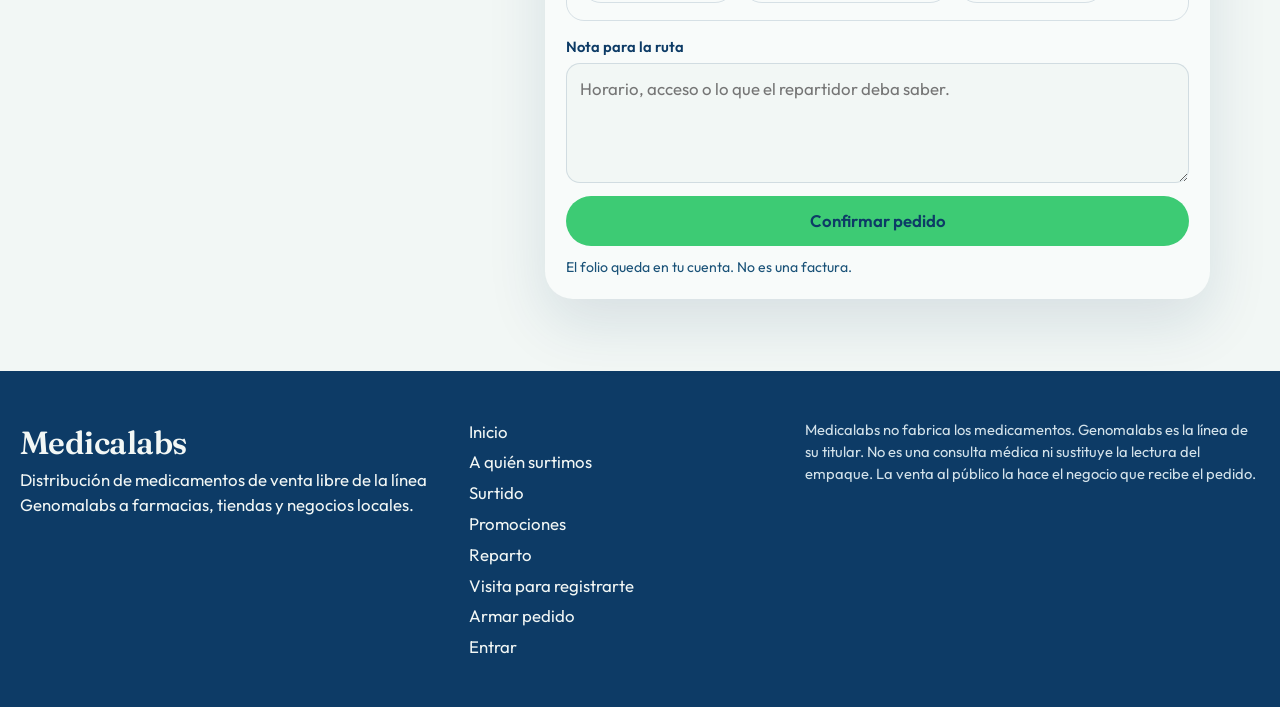
==== commit 14b68a94: "Quita el envío de $89. En esta página el envío va en cero." ====
--- a/pedido.html
+++ b/pedido.html
@@ -4,7 +4,7 @@
   <meta charset="UTF-8" />
   <meta name="viewport" content="width=device-width, initial-scale=1" />
   <title>Armar pedido | Medicalabs</title>
-  <meta name="description" content="Arma el pedido del negocio. Dirección escrita o punto en el mapa. Envío en cero arriba de 700 pesos." />
+  <meta name="description" content="Arma el pedido del negocio. Dirección escrita o punto en el mapa. El envío va en cero." />
   <link rel="icon" href="img/logo-icono.png" type="image/png" />
   <link rel="apple-touch-icon" href="img/logo-icono-180.png" />
   <link rel="preconnect" href="https://fonts.googleapis.com" />
@@ -44,8 +44,7 @@
         <h1>Arma el pedido del negocio.</h1>
         <p>Sumas las piezas con precio y dejas dónde hay que entregar. Escribe la dirección, marca el punto o comparte tu ubicación en tiempo real.</p>
         <ol class="lado-pasos">
-          <li>Arriba de $700 el envío va en $0.</li>
-          <li>Debajo de $700, esta ruta cobra $89.</li>
+          <li>El envío va en $0.</li>
           <li>El folio queda en tu cuenta. No es una factura.</li>
         </ol>
         <a class="btn btn--ghost" href="surtido.html">Volver al surtido</a>
